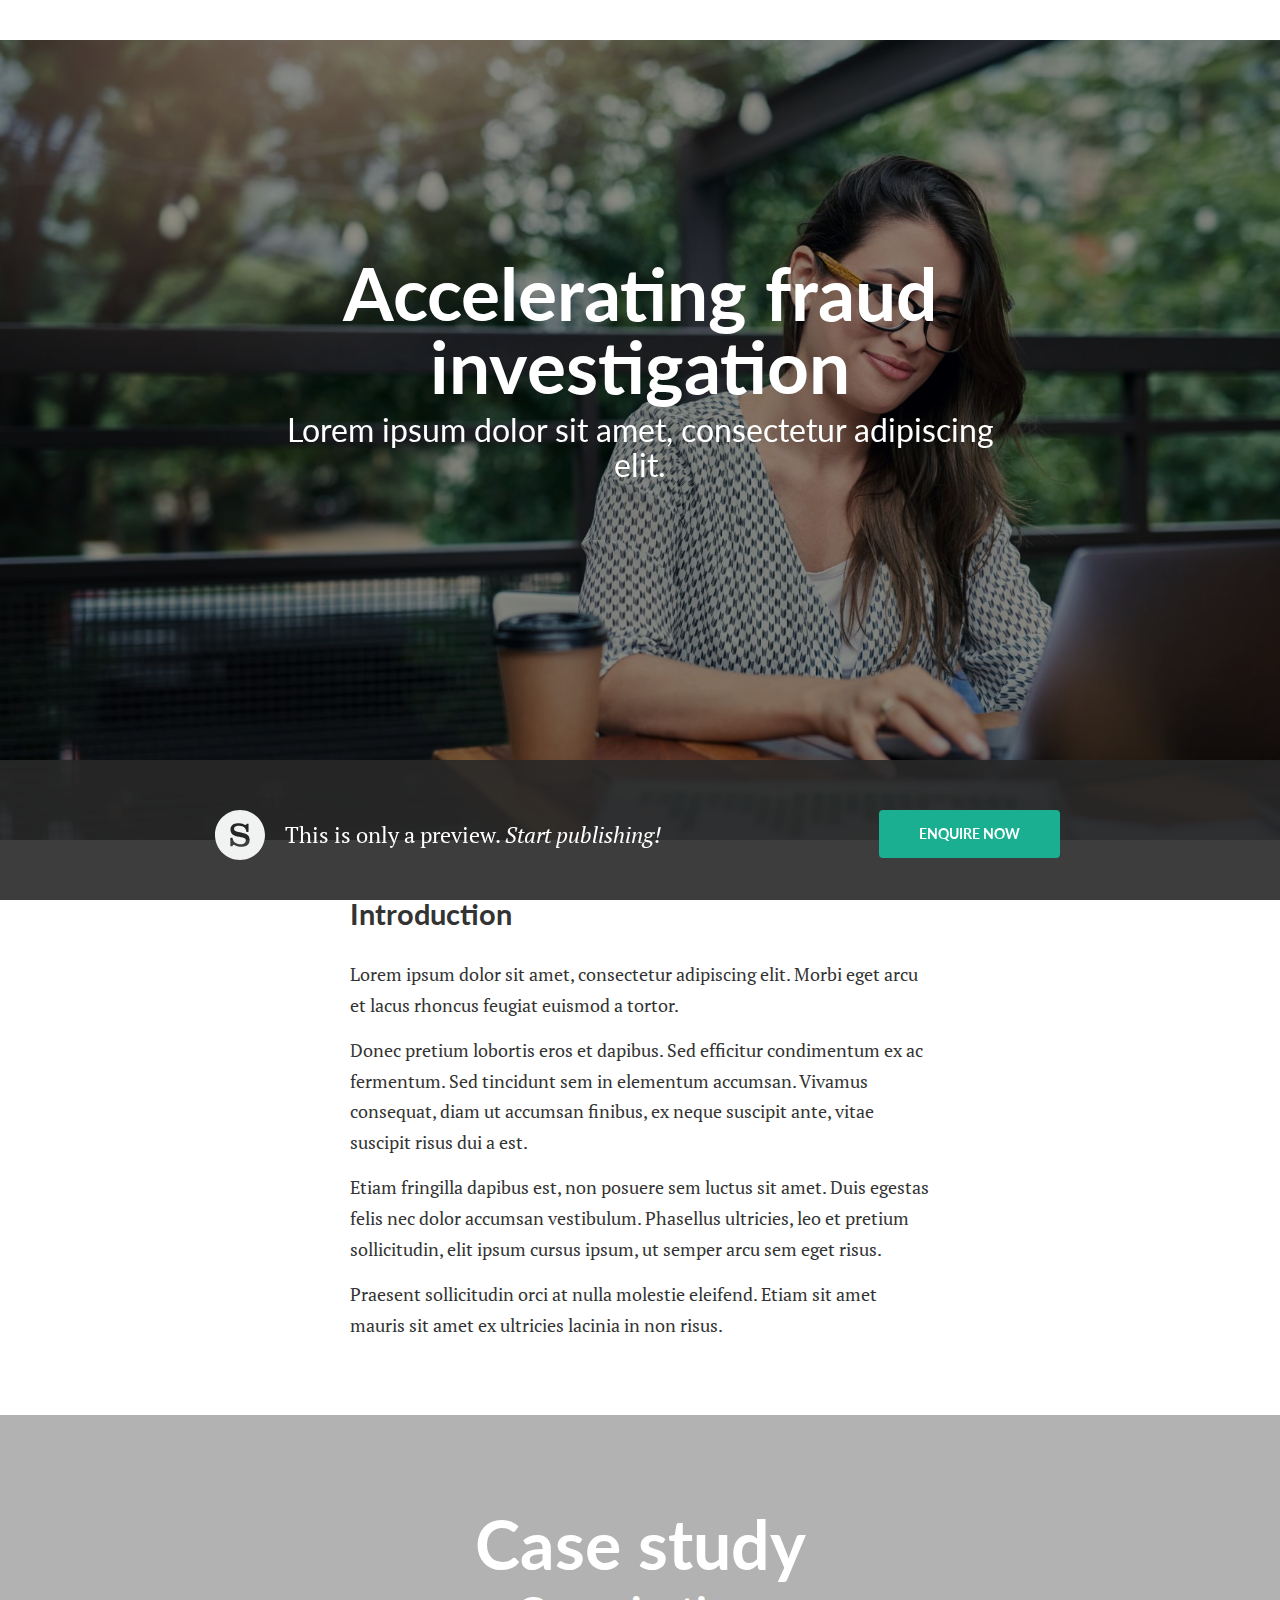
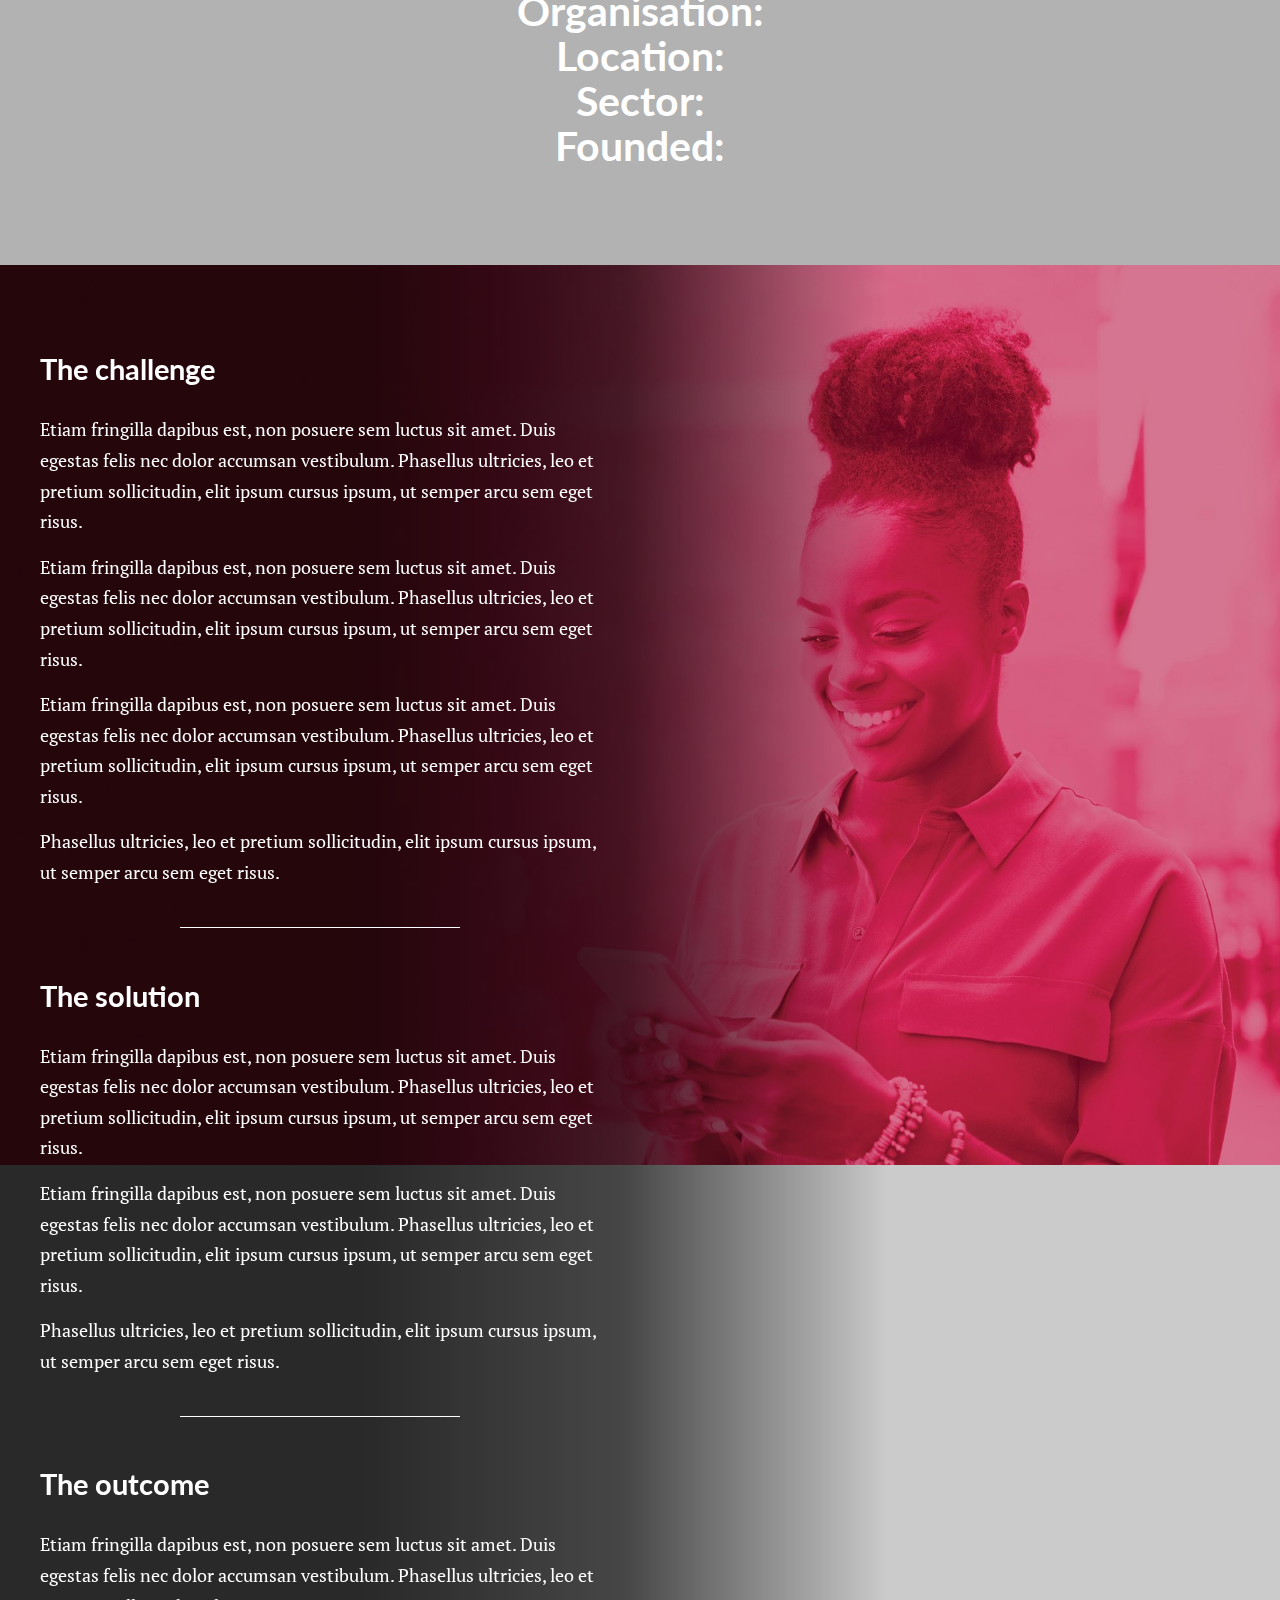
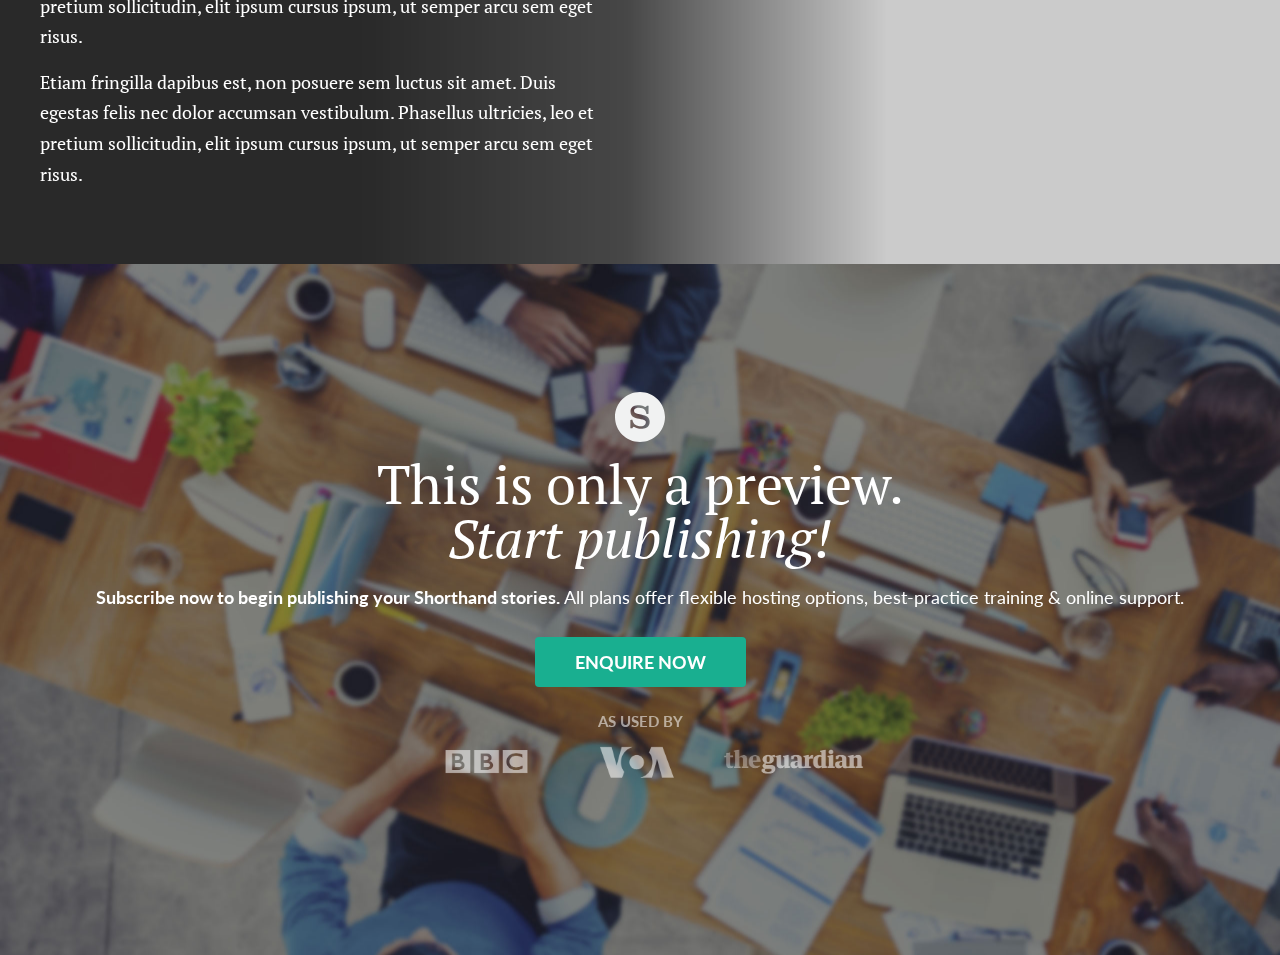
==== fiverr-mark/index.html @ 712262de "feature: add fiverr-mark" ====
<!DOCTYPE html>
<html lang="en">
<head>
  <meta charset="UTF-8">
  <meta name="viewport" content="width=device-width, initial-scale=1.0">
  <meta http-equiv="X-UA-Compatible" content="ie=edge">
  <title>Accelerating fraud investigation</title>
  <link type="image/png" rel="icon" href="./favicon.png">
  <link rel="stylesheet" href="./styles/bootstrap.css">
  <link rel="stylesheet" href="./styles/index.css">
  <link type="text/css" rel="stylesheet" href="https://fonts.googleapis.com/css?family=Lato:400,400i,700,700i|PT+Serif:400,400i,700,700i">
  <script src="./scripts/index.js"></script>
</head>
<body onload="loaded()">
  <div class="header" role="banner">
    <!-- TODO: banner -->
  </div>
  <div class="body" role="main">
    <article class="scene-1 black-mask">
      <div class="scene-1-content">
        <h1>Accelerating fraud<br/>investigation</h1>
        <p>Lorem ipsum dolor sit amet, consectetur adipiscing elit.</p>
      </div>
    </article>
    <article class="scene-2 row">
      <div class="scene-2-content col-lg-offset-3 col-lg-6 col-md-offset-2 col-md-8 col-sm-offset-1 col-sm-10 col-xs-12">
        <h2>Introduction</h2>
        <p>Lorem ipsum dolor sit amet, consectetur adipiscing elit. Morbi eget arcu et lacus rhoncus feugiat euismod a tortor. </p>
        <p>Donec pretium lobortis eros et dapibus. Sed efficitur condimentum ex ac fermentum. Sed tincidunt sem in elementum accumsan. Vivamus consequat, diam ut accumsan finibus, ex neque suscipit ante, vitae suscipit risus dui a est. </p>
        <p>Etiam fringilla dapibus est, non posuere sem luctus sit amet. Duis egestas felis nec dolor accumsan vestibulum. Phasellus ultricies, leo et pretium sollicitudin, elit ipsum cursus ipsum, ut semper arcu sem eget risus.</p>
        <p>Praesent sollicitudin orci at nulla molestie eleifend. Etiam sit amet mauris sit amet ex ultricies lacinia in non risus.</p>
      </div>
    </article>
    <article class="scene-3 black-mask">
      <div class="scene-3-content">
        <h2>Case study</h2>
        <p><strong>Organisation:</strong></p>
        <p><strong>Location:</strong></p>
        <p><strong>Sector:</strong></p>
        <p><strong>Founded:</strong></p>
      </div>
    </article>
    <article id="TextContainer" class="row scene-4 black-to-transparent-mask">
      <div class="scene-4-content col-lg-6 col-md-offset-0 col-md-6 col-sm-offset-1 col-sm-10 col-xs-offset-1 col-xs-10">
        <div id="Text1">
          <h2>The challenge</h2>
          <p>Etiam fringilla dapibus est, non posuere sem luctus sit amet. Duis egestas felis nec dolor accumsan vestibulum. Phasellus ultricies, leo et pretium sollicitudin, elit ipsum cursus ipsum, ut semper arcu sem eget risus.</p>
          <p>Etiam fringilla dapibus est, non posuere sem luctus sit amet. Duis egestas felis nec dolor accumsan vestibulum. Phasellus ultricies, leo et pretium sollicitudin, elit ipsum cursus ipsum, ut semper arcu sem eget risus.</p>
          <p>Etiam fringilla dapibus est, non posuere sem luctus sit amet. Duis egestas felis nec dolor accumsan vestibulum. Phasellus ultricies, leo et pretium sollicitudin, elit ipsum cursus ipsum, ut semper arcu sem eget risus.</p>
          <p>Phasellus ultricies, leo et pretium sollicitudin, elit ipsum cursus ipsum, ut semper arcu sem eget risus.</p>
          <div class="line"></div>
        </div>
        <div id="Text2">
          <h2>The solution</h2>
          <p>Etiam fringilla dapibus est, non posuere sem luctus sit amet. Duis egestas felis nec dolor accumsan vestibulum. Phasellus ultricies, leo et pretium sollicitudin, elit ipsum cursus ipsum, ut semper arcu sem eget risus.</p>
          <p>Etiam fringilla dapibus est, non posuere sem luctus sit amet. Duis egestas felis nec dolor accumsan vestibulum. Phasellus ultricies, leo et pretium sollicitudin, elit ipsum cursus ipsum, ut semper arcu sem eget risus.</p>
          <p>Phasellus ultricies, leo et pretium sollicitudin, elit ipsum cursus ipsum, ut semper arcu sem eget risus.</p>
          <div class="line"></div>
        </div>
        <div id="Text3">
          <h2>The outcome</h2>
          <p>Etiam fringilla dapibus est, non posuere sem luctus sit amet. Duis egestas felis nec dolor accumsan vestibulum. Phasellus ultricies, leo et pretium sollicitudin, elit ipsum cursus ipsum, ut semper arcu sem eget risus.</p>
          <p>Etiam fringilla dapibus est, non posuere sem luctus sit amet. Duis egestas felis nec dolor accumsan vestibulum. Phasellus ultricies, leo et pretium sollicitudin, elit ipsum cursus ipsum, ut semper arcu sem eget risus.</p>
        </div>
      </div>
      <div id="SwitchBanner" class="switch-banner fixed-banner-A"></div>
    </article>
    <article id="FixedBoxBottom" class="scene-5">
      <div class="scene-5-content">
        <div class="shorthand-logo"></div>
        <h2>This is only a preview.<br/><em>Start publishing!</em></h2>
        <p><strong>Subscribe now to begin publishing your Shorthand stories.</strong> All plans offer flexible hosting options, best-practice training & online support.</p>
        <a href="https://shorthand.com/enquiry" class="btn btn-primary" target="_blank">Enquire now</a>
        <div class="brands-container">
            <h5>As used by</h5>
            <ul class="brands">
              <li class="brand bbc">BBC</li>
              <li class="brand hearst">Hearst Magazines</li>
              <li class="brand guardian">Guardian</li>
              <li class="brand tele">Telegraph</li>
              <li class="brand stc">Save The Children</li>
              <li class="brand abc">ABC</li>
              <li class="brand trinity">Trinity Mirror</li>
              <li class="brand fairfax">Fairfax Media</li>
              <li class="brand haymarket">Haymarket</li>
          </ul>
        </div>
      </div>
    </article>
    <div class="fixed-preview">
        <div class="fixed-preview-content">
          <div class="shorthand-logo"></div>
          <h2>This is only a preview. <em>Start publishing!</em></h2>
          <a href="https://shorthand.com/enquiry" class="btn btn-primary" target="_blank">Enquire now</a>
        </div>
    </div>
  </div>
</body>
</html>
---- fiverr-mark/styles/index.css ----
/* global */
p {
  margin: 0;
}
.black-mask::before {
  content: ' ';
  position: absolute;
  width: 100%;
  height: 100%;
  background-color: rgba(0, 0, 0, .45);
}
.black-to-transparent-mask::before {
  display: block;
  content: ' ';
  position: absolute;
  width: 100%;
  height: 100%;
  background: -webkit-gradient(linear,right top,left top,color-stop(0,rgba(0,0,0,0)),color-stop(1%,rgba(0,0,0,0)),color-stop(30%,rgba(0,0,0,.65)),color-stop(60%,rgba(0,0,0,.8)));
  background: linear-gradient(270deg,rgba(0,0,0,0) 0,rgba(0,0,0,0) 1%,rgba(0,0,0,.65) 30%,rgba(0,0,0,.8) 60%);
  z-index: 10;
}
.header {
  height: 40px;
  background-color: #fff;
  position: fixed;
  width: 100%;
  z-index: 10;
}
/* scene-1 */
.scene-1 {
  height: calc(100vh - 60px);
  background: url('../images/gettyimages-918555712-1766x1178.jpeg') no-repeat center center;
  background-size: cover;
  position: relative;
}
.scene-1::before {
  height: calc(100vh - 60px);
}
.scene-1-content {
  z-index: 10;
  max-width: 750px;
  margin: 0 auto;
  color: #fff;
  text-align: center;
  left: 50%;
  transform: translateX(-50%);
  position: absolute;
  top: 50%;
  width: 90%;
  transform: translateY(-50%);
  transform: translate(-50%,-50%);
  margin-top: -50px;
}
.scene-1-content h1 {
  font-size: calc(1em + 6.5vmin);
  line-height: 1;
  font-family: "Lato",sans-serif;
  font-weight: 700;
  margin: 0;
}
.scene-1-content p {
  font-size: calc(1em + 2vmin);
  line-height: 1.1;
  margin: 0;
  margin-top: 1rem;
  font-family: "Lato",sans-serif;
  font-weight: 400;
}
/* scene-2 */
.scene-2 {

}
.scene-2-content {
  font-family: "PT Serif",serif;
  padding: 30px 30px 60px;
  font-size: 18px;
}
.scene-2-content h2 {
  font-size: 160%;
  font-family: "Lato",sans-serif;
  font-weight: 700;
}
.scene-2-content p {
  line-height: 1.7;
  margin-top: 1.5rem;
  margin-bottom: 1.5rem;
  font-family: "PT Serif",serif;
  font-weight: 400;
}
/* scene-3 */
.scene-3 {
  position: relative;
  height: 50vh;
  background: url('../images/evan-hein-vb8pr6ckcri-unsplash-2193x1234.jpeg') no-repeat center center;
  background-attachment: fixed;
  background-size: cover;
}
.scene-3::before{
  background-color: rgba(0, 0, 0, .3);
}
.scene-3-content {
  margin-top: -30px;
  font-family: "PT Serif",serif;
  max-width: 750px;
  left: 50%;
  transform: translateX(-50%);
  position: absolute;
  top: 50%;
  transform: translateY(-50%);
  transform: translate(-50%,-50%);
  text-align: center;
  color: #fff;
}
.scene-3-content h2 {
  font-size: calc(1em + 6vmin);
  line-height: 1;
  font-family: "Lato",sans-serif;
  margin-bottom: 1rem;
  font-weight: 700;
}
.scene-3-content p {
  font-size: calc(1em + 3vmin);
  font-family: "Lato",sans-serif;
  line-height: 1.1;
  font-weight: 700;
}
/* scene-4 */
.scene-4 {
  position: relative;
  background-color: rgba(160,160,160,.55)
}
.scene-4::before {
  width: 70%;
}
.scene-4-content {
  font-family: "PT Serif",serif;
  padding: 60px 40px;
  font-size: 18px;
  color: #fff;
  position: relative;
  z-index: 20;
}
.scene-4-content h2 {
  font-size: 160%;
  font-family: "Lato",sans-serif;
  font-weight: 700;
}
.scene-4-content p {
  line-height: 1.7;
  margin-top: 1.5rem;
  margin-bottom: 1.5rem;
}
.scene-4-content .line {
  display: flex;
  font-size: 18px;
}
.scene-4-content .line::before {
  content: ' ';
  height: 1px;
  width: 50%;
  background-color: #fff;
  margin: 0 auto;
  margin-top: 2.4rem;
  margin-bottom: 2.4rem;
}
/* scroll animation */
.switch-banner {
  height: calc(100vh);
  background-repeat: no-repeat;
  background-position: center center;
  background-size: cover;
  width: 100%;
  left: 0;
}
.switch-banner.fixed-banner {
  position: fixed;
  top: 0;
}
.switch-banner.fixed-bottom {
  position: absolute;
  bottom: 0;
}
.switch-banner::before {
  content: ' ';
  position: absolute;
  left: 0;
  width: 100%;
  height: calc(100vh);
  background-repeat: no-repeat;
  background-position: center center;
  background-size: cover;
}
.switch-banner.fixed-banner-A {
  background-image: url('[data-uri]');
}
.switch-banner.fixed-banner-A::before {
  background-image: url('../images/cover-2120x1414.jpeg');
}
.switch-banner.fixed-banner-B {
  background-image: url('[data-uri]');
}
.switch-banner.fixed-banner-B::before {
  background-image: url('../images/cover-back-2120x1414.jpeg');
}
.switch-banner.fixed-banner-C {
  background-image: url('[data-uri]');
}
.switch-banner.fixed-banner-C::before {
  background-image: url('../images/gettyimages-988469836-2205x1360.jpeg');
}
/* scene-5 */
.scene-5 {
  position: relative;
  z-index: 1000;
  background: url('../images/demo-strap-bg.jpg') no-repeat center center;
  background-size: cover;
  padding: 10% 80px 12%;
}
.row {
  margin: 0;
}
.scene-5-content {
  font-family: "PT Serif",serif;
  color: #fff;
  position: relative;
  z-index: 20;
  text-align: center;
  font-size: 18px;
}
.shorthand-logo {
  margin: 0 auto;
  width: 50px;
  height: 50px;
  background: url([data-uri]) center no-repeat;
  background-size: 100% auto;
  text-indent: -9999px;
}
.scene-5-content h2 {
  font-size: 300%;
  color: #fff;
  font-family: adobe-garamond-pro,'PT Serif',Georgia,serif;
  line-height: 1;
  margin: 15px auto 10px;
  font-weight: 400;
}
.scene-5-content p {
  line-height: 1.4;
  font-family: proxima-nova,'Lato',Helvetica,sans-serif;
  padding: 10px 0 40px;
}
.btn-primary {
  padding: 14px 40px;
  border-radius: 4px;
  border: none;
  color: #fff;
  text-decoration: none;
  text-transform: uppercase;
  cursor: pointer;
  font-weight: 700;
  font-size: 18px;
  color: #fff;
  margin: 15px 5px 0;
  font-family: proxima-nova,'Lato',Helvetica,sans-serif;
  background-color: #19af90;
}
.brands-container {
  text-align: center;
  padding: 15px;
  color: #fff;
  opacity: .55;
  margin-top: 20px;
}
.brands-container h5 {
  text-transform: uppercase;
  color: #fff;
  margin: 0 auto 4px;
  font-family: proxima-nova,'Lato',Helvetica,sans-serif;
}
.brands-container .brands {
  list-style: none;
  display: -webkit-box;
  display: -ms-flexbox;
  display: flex;
  -webkit-box-orient: horizontal;
  -webkit-box-direction: normal;
  -ms-flex-direction: row;
  flex-direction: row;
  -ms-flex-wrap: wrap;
  flex-wrap: wrap;
  -webkit-box-pack: center;
  -ms-flex-pack: center;
  justify-content: center;
  -ms-flex-line-pack: start;
  align-content: flex-start;
  -webkit-box-align: stretch;
  -ms-flex-align: stretch;
  align-items: stretch;
  width: 480px;
  margin: 0 auto;
  height: 50px;
  overflow: hidden;
  padding: 0;
}
.brands-container .brands .brand {
  display: inline-block;
  vertical-align: top;
  width: 32%;
  line-height: 60px;
  height: 60px;
  -webkit-animation: brand-animation 10s infinite ease;
  animation: brand-animation 10s infinite ease;
  background: url('../images/logos-title.png') center -48px no-repeat;
  background-size: 200px auto;
  font-size: 0;
}
.brands-container .brands .brand.hearst {
  background-position: center -148px;
}
.brands-container .brands .brand.guardian {
  background-position: center -98px;
}
.brands-container .brands .brand.tele {
  background-position: center -299px;
}
.brands-container .brands .brand.stc {
  background-position: center -400px;
}
.brands-container .brands .brand.abc {
  background-position: center -200px;
}
.brands-container .brands .brand.trinity {
  background-position: center -250px;
}
.brands-container .brands .brand.fairfax {
  background-position: center -348px;
}
.brands-container .brands .brand.haymarket {
  background-position: center -448px;
}
@keyframes brand-animation{
  0%,26%,96%{opacity:1;-webkit-transform:translate(0,0);transform:translate(0,0)}
  30%,91%{opacity:0;-webkit-transform:translate(0,0);transform:translate(0,0)}
  31%,60%{opacity:0;-webkit-transform:translate(0,-60px);transform:translate(0,-60px)}
  35%,56%{opacity:1;-webkit-transform:translate(0,-60px);transform:translate(0,-60px)}
  61%,90%{opacity:0;-webkit-transform:translate(0,-120px);transform:translate(0,-120px)}
  65%,86%{opacity:1;-webkit-transform:translate(0,-120px);transform:translate(0,-120px)}
}
/* fixed-preview */
.fixed-preview {
  display: block!important;
  opacity: 1!important;
  visibility: visible!important;
  position: fixed;
  right: 0;
  background: rgba(40,40,40,.9);
  bottom: 0;
  left: 0;
  z-index: 900;
  color: #fff;
  text-align: left;
  padding: 50px 30px 0;
  height: 140px;
  -webkit-animation: fadeIn 1s 2s forwards ease;
  animation: fadeIn 1s 2s forwards ease;
  text-align: center;
}
.fixed-preview-content {
  max-width: 850px;
  padding-left: 0;
  margin: 0 auto;
  font-family: proxima-nova,'Lato',Helvetica,sans-serif;
}
.fixed-preview-content .shorthand-logo {
  margin: 0;
  margin-right: 20px;
  float: left;
}
.fixed-preview-content h2 {
  font-family: adobe-garamond-pro,'PT Serif',Georgia,serif;
  font-size: 160%;
  margin: 0;
  font-weight: 400;
  line-height: 50px;
  float: left;
}
.fixed-preview-content .btn-primary {
  margin-top: 0;
  font-size: 14px;
  margin-left: 50px;
  float: right;
}
@media (max-width: 899px) {
  .scene-4::before {
    display: none;
  }
  .scene-4-content {
    background: rgba(0,0,0,.7);
    margin-top: 50vh;
    margin-bottom: 50vh;
  }
  .scene-5-content {
    font-size: 14px;
  }
  .scene-1-content h1{
    font-size: calc(1em*2);
  }
  .scene-1-content p {
    font-size: calc(1em*1.25);
  }
  .scene-3-content h2 {
    font-size: calc(1em*2);
  }
  .scene-3-content p {
    font-size: calc(1em*1.45);
    line-height: 1.5;
  }
  .scene-4::before {
    display: none;
  }
  .scene-4-content {
    background: rgba(0,0,0,.7);
    margin-top: 50vh;
    margin-bottom: 50vh;
  }
  .scene-5-content {
    font-size: 14px;
  }
  .scene-5-content h2 {
    font-size: 180%;
  }
  .scene-5 {
    padding-left: 20px;
    padding-right: 20px;
  }
  .btn-primary {
    font-size: 12px;
    padding: 10px 20px;
  }
  .fixed-preview {
    padding: 30px 30px 0;
    height: 100px;
  }
  .fixed-preview-content {
    max-width: 500px;
  }
  .fixed-preview-content h2 {
    font-size: 100%;
    line-height: 40px;
  }
  .fixed-preview-content .btn-primary {
    margin-left: 10px;
    font-size: 12px;
    float: right;
  }
  .fixed-preview-content .shorthand-logo {
    display: none;
  }
}
@media (max-width: 700px) {
  .brands-container {
      display: none;
  }
}
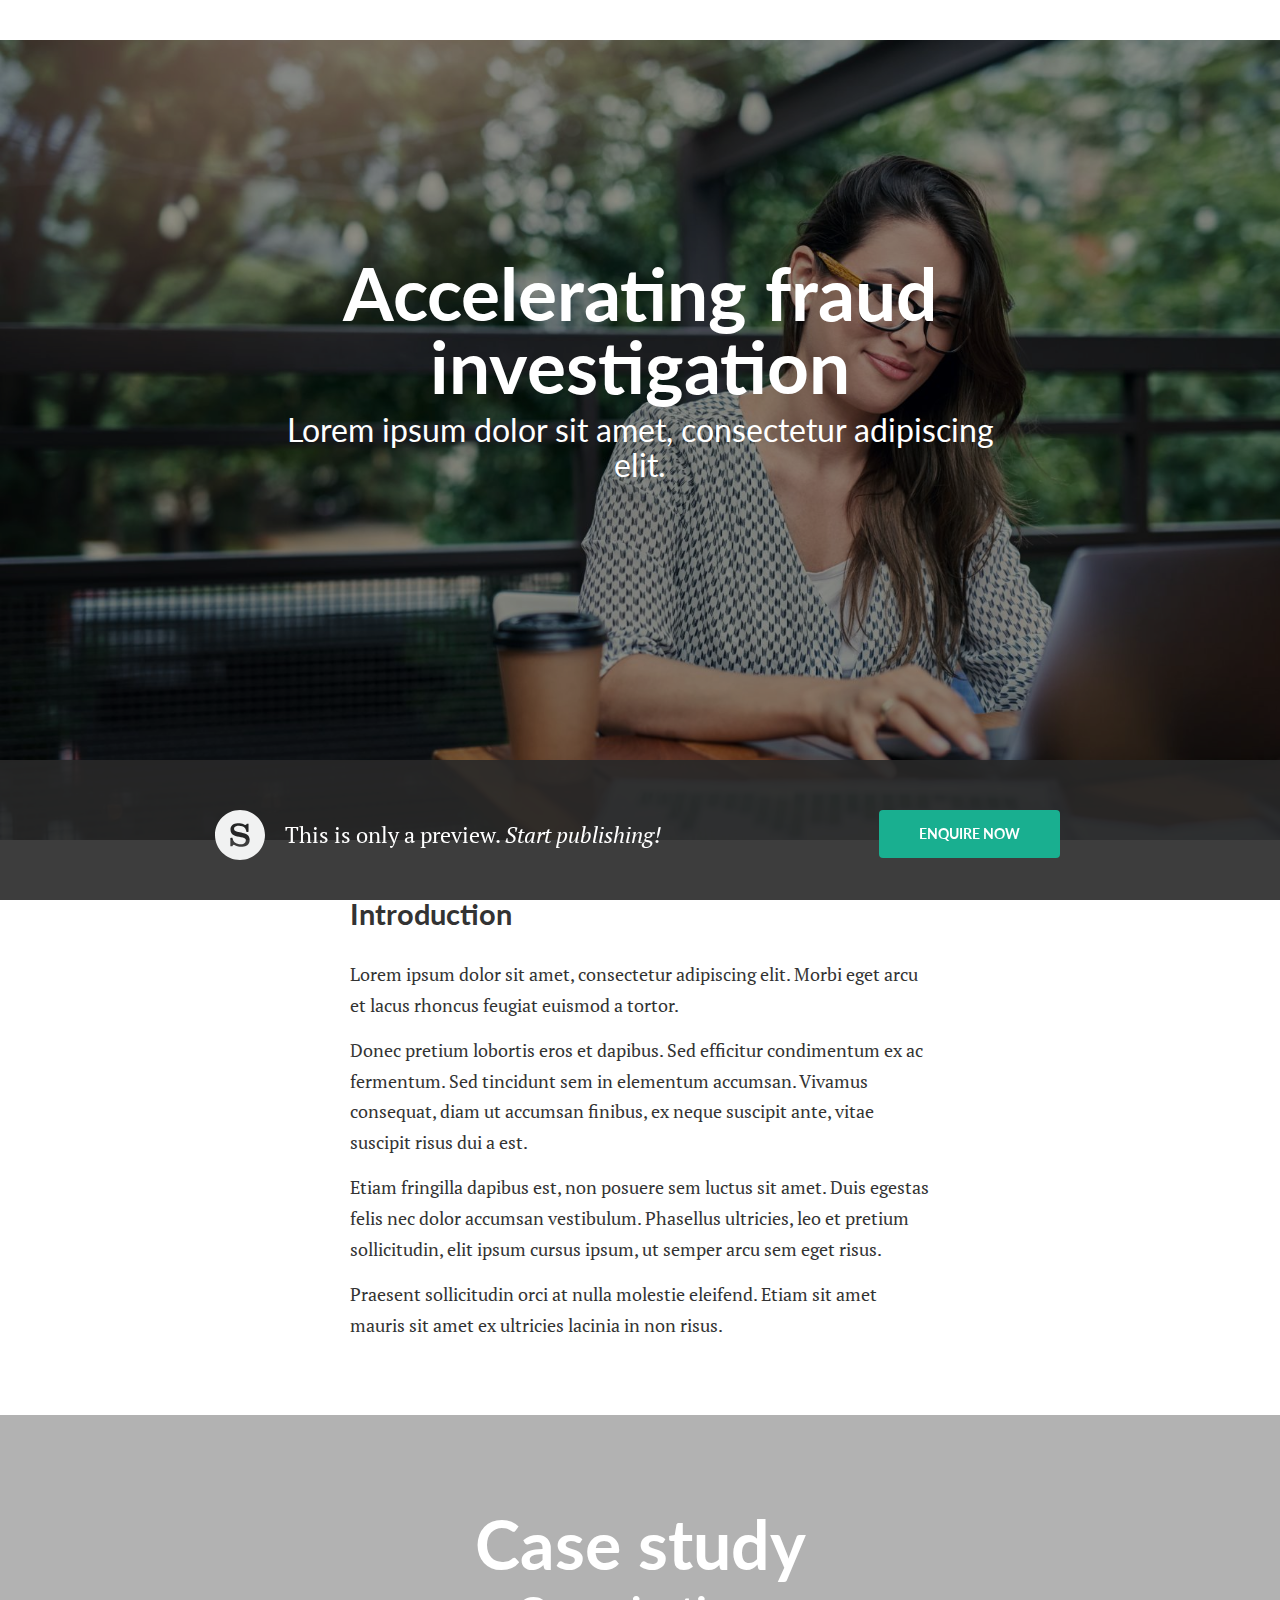
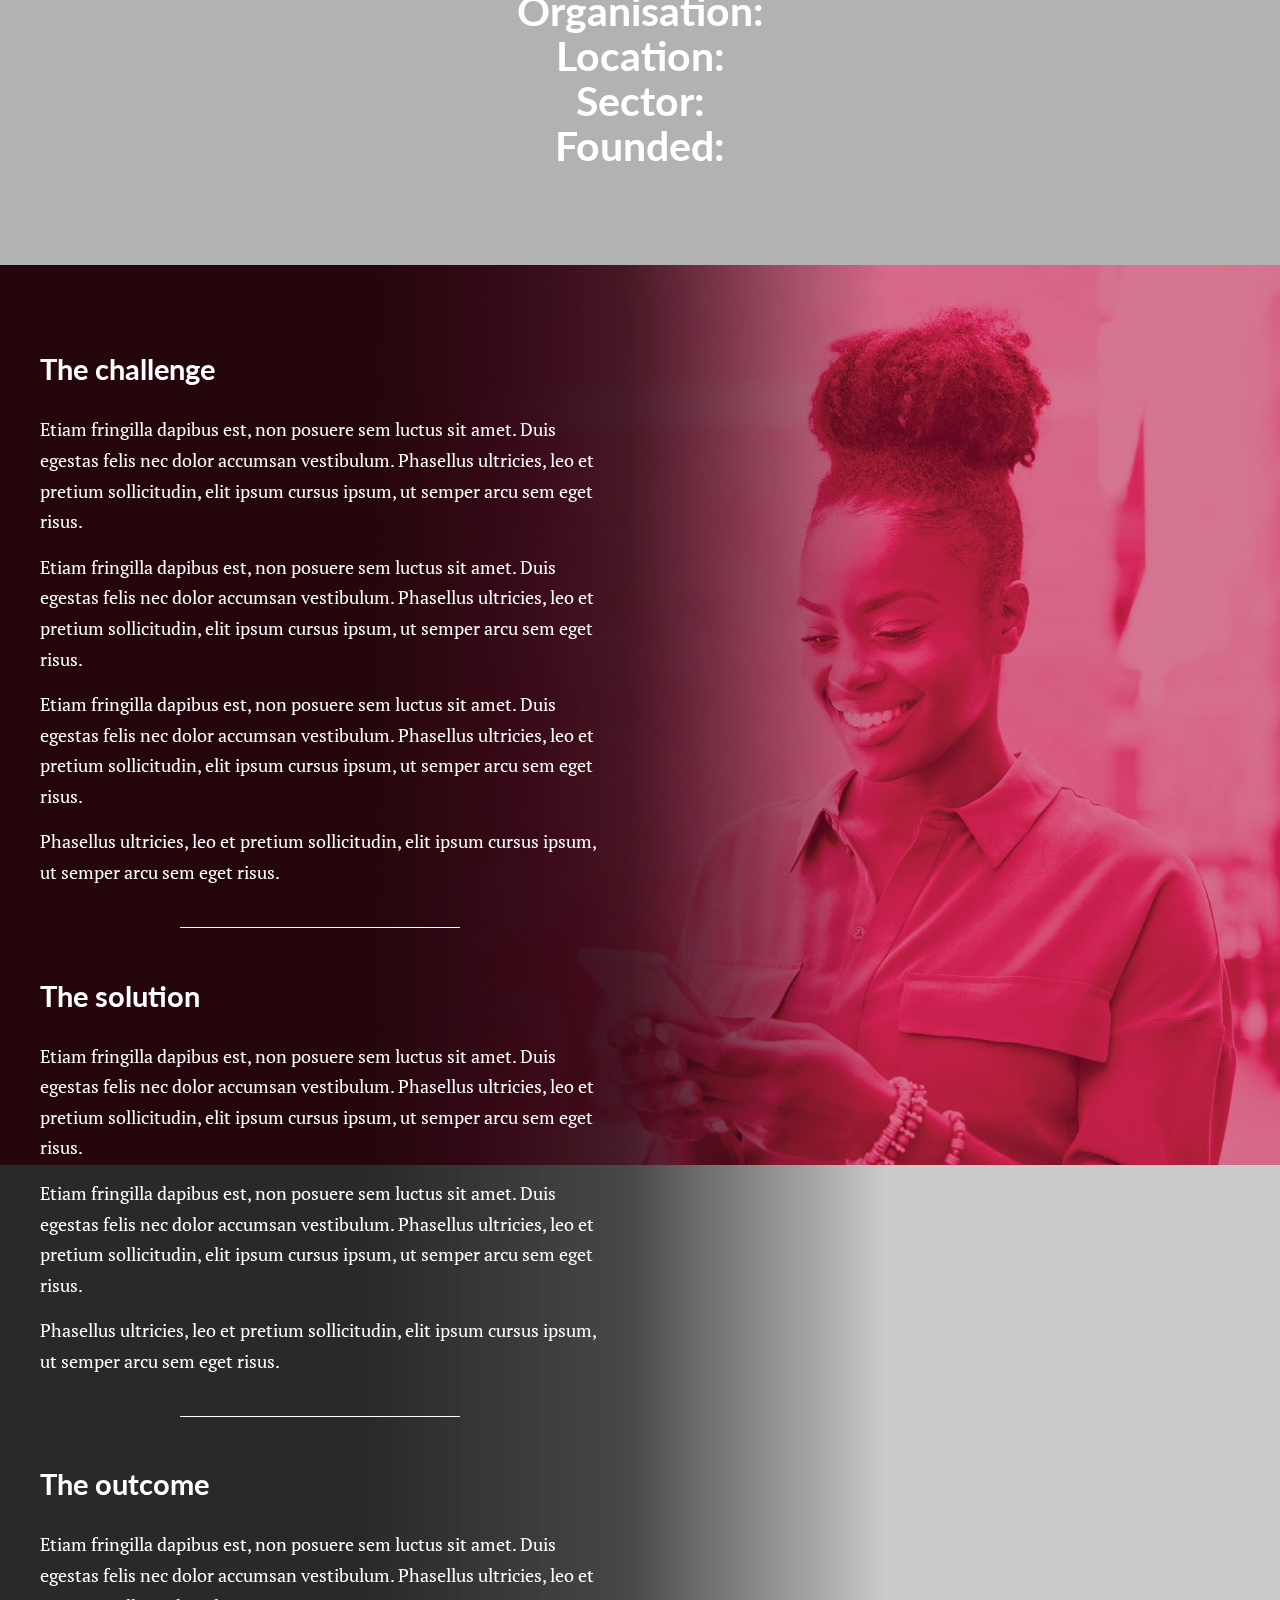
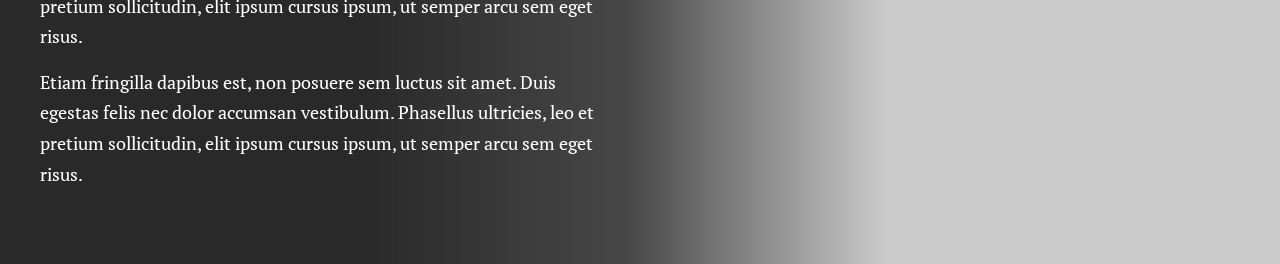
==== commit 01f3032a: "feature: update style 05" ====
--- a/fiverr-mark/index.html
+++ b/fiverr-mark/index.html
@@ -65,28 +65,6 @@
       </div>
       <div id="SwitchBanner" class="switch-banner fixed-banner-A"></div>
     </article>
-    <article id="FixedBoxBottom" class="scene-5">
-      <div class="scene-5-content">
-        <div class="shorthand-logo"></div>
-        <h2>This is only a preview.<br/><em>Start publishing!</em></h2>
-        <p><strong>Subscribe now to begin publishing your Shorthand stories.</strong> All plans offer flexible hosting options, best-practice training & online support.</p>
-        <a href="https://shorthand.com/enquiry" class="btn btn-primary" target="_blank">Enquire now</a>
-        <div class="brands-container">
-            <h5>As used by</h5>
-            <ul class="brands">
-              <li class="brand bbc">BBC</li>
-              <li class="brand hearst">Hearst Magazines</li>
-              <li class="brand guardian">Guardian</li>
-              <li class="brand tele">Telegraph</li>
-              <li class="brand stc">Save The Children</li>
-              <li class="brand abc">ABC</li>
-              <li class="brand trinity">Trinity Mirror</li>
-              <li class="brand fairfax">Fairfax Media</li>
-              <li class="brand haymarket">Haymarket</li>
-          </ul>
-        </div>
-      </div>
-    </article>
     <div class="fixed-preview">
         <div class="fixed-preview-content">
           <div class="shorthand-logo"></div>
--- a/fiverr-mark/styles/index.css
+++ b/fiverr-mark/styles/index.css
@@ -1,4 +1,7 @@
 /* global */
+body {
+  -webkit-overflow-scrolling: touch;
+}
 p {
   margin: 0;
 }
@@ -24,16 +27,28 @@
   background-color: #fff;
   position: fixed;
   width: 100%;
-  z-index: 10;
+  z-index: 100;
 }
 /* scene-1 */
 .scene-1 {
   height: calc(100vh - 60px);
+  background: url('[data-uri]') no-repeat center center;
+  background-size: cover;
+  position: relative;
+  z-index: 10;
+}
+.scene-1::after {
+  content: ' ';
+  position: absolute;
+  top: 0;
+  left: 0;
+  width: 100%;
+  height: calc(100vh - 60px);
   background: url('../images/gettyimages-918555712-1766x1178.jpeg') no-repeat center center;
   background-size: cover;
-  position: relative;
 }
 .scene-1::before {
+  z-index: 10;
   height: calc(100vh - 60px);
 }
 .scene-1-content {
@@ -68,7 +83,9 @@
 }
 /* scene-2 */
 .scene-2 {
-
+  position: relative;
+  z-index: 10;
+  background-color: #fff;
 }
 .scene-2-content {
   font-family: "PT Serif",serif;
@@ -91,8 +108,20 @@
 .scene-3 {
   position: relative;
   height: 50vh;
+  background: url('[data-uri]') no-repeat center center;
+  background-attachment: fixed;
+  background-size: cover;
+  overflow: hidden;
+}
+.scene-3::after {
+  content: ' ';
+  position: fixed;
+  left: 0;
+  top: 0;
+  width: 100%;
+  height: 100%;
   background: url('../images/evan-hein-vb8pr6ckcri-unsplash-2193x1234.jpeg') no-repeat center center;
-  background-attachment: fixed;
+  /* background-attachment: fixed; */
   background-size: cover;
 }
 .scene-3::before{
@@ -105,6 +134,7 @@
   left: 50%;
   transform: translateX(-50%);
   position: absolute;
+  z-index: 10;
   top: 50%;
   transform: translateY(-50%);
   transform: translate(-50%,-50%);
@@ -127,7 +157,8 @@
 /* scene-4 */
 .scene-4 {
   position: relative;
-  background-color: rgba(160,160,160,.55)
+  background-color: rgba(160,160,160,.55);
+  z-index: 10;
 }
 .scene-4::before {
   width: 70%;
@@ -208,24 +239,8 @@
 .switch-banner.fixed-banner-C::before {
   background-image: url('../images/gettyimages-988469836-2205x1360.jpeg');
 }
-/* scene-5 */
-.scene-5 {
-  position: relative;
-  z-index: 1000;
-  background: url('../images/demo-strap-bg.jpg') no-repeat center center;
-  background-size: cover;
-  padding: 10% 80px 12%;
-}
 .row {
   margin: 0;
-}
-.scene-5-content {
-  font-family: "PT Serif",serif;
-  color: #fff;
-  position: relative;
-  z-index: 20;
-  text-align: center;
-  font-size: 18px;
 }
 .shorthand-logo {
   margin: 0 auto;
@@ -235,19 +250,6 @@
   background-size: 100% auto;
   text-indent: -9999px;
 }
-.scene-5-content h2 {
-  font-size: 300%;
-  color: #fff;
-  font-family: adobe-garamond-pro,'PT Serif',Georgia,serif;
-  line-height: 1;
-  margin: 15px auto 10px;
-  font-weight: 400;
-}
-.scene-5-content p {
-  line-height: 1.4;
-  font-family: proxima-nova,'Lato',Helvetica,sans-serif;
-  padding: 10px 0 40px;
-}
 .btn-primary {
   padding: 14px 40px;
   border-radius: 4px;
@@ -263,87 +265,10 @@
   font-family: proxima-nova,'Lato',Helvetica,sans-serif;
   background-color: #19af90;
 }
-.brands-container {
-  text-align: center;
-  padding: 15px;
-  color: #fff;
-  opacity: .55;
-  margin-top: 20px;
-}
-.brands-container h5 {
-  text-transform: uppercase;
-  color: #fff;
-  margin: 0 auto 4px;
-  font-family: proxima-nova,'Lato',Helvetica,sans-serif;
-}
-.brands-container .brands {
-  list-style: none;
-  display: -webkit-box;
-  display: -ms-flexbox;
-  display: flex;
-  -webkit-box-orient: horizontal;
-  -webkit-box-direction: normal;
-  -ms-flex-direction: row;
-  flex-direction: row;
-  -ms-flex-wrap: wrap;
-  flex-wrap: wrap;
-  -webkit-box-pack: center;
-  -ms-flex-pack: center;
-  justify-content: center;
-  -ms-flex-line-pack: start;
-  align-content: flex-start;
-  -webkit-box-align: stretch;
-  -ms-flex-align: stretch;
-  align-items: stretch;
-  width: 480px;
-  margin: 0 auto;
-  height: 50px;
-  overflow: hidden;
-  padding: 0;
-}
-.brands-container .brands .brand {
-  display: inline-block;
-  vertical-align: top;
-  width: 32%;
-  line-height: 60px;
-  height: 60px;
-  -webkit-animation: brand-animation 10s infinite ease;
-  animation: brand-animation 10s infinite ease;
-  background: url('../images/logos-title.png') center -48px no-repeat;
-  background-size: 200px auto;
-  font-size: 0;
-}
-.brands-container .brands .brand.hearst {
-  background-position: center -148px;
-}
-.brands-container .brands .brand.guardian {
-  background-position: center -98px;
-}
-.brands-container .brands .brand.tele {
-  background-position: center -299px;
-}
-.brands-container .brands .brand.stc {
-  background-position: center -400px;
-}
-.brands-container .brands .brand.abc {
-  background-position: center -200px;
-}
-.brands-container .brands .brand.trinity {
-  background-position: center -250px;
-}
-.brands-container .brands .brand.fairfax {
-  background-position: center -348px;
-}
-.brands-container .brands .brand.haymarket {
-  background-position: center -448px;
-}
-@keyframes brand-animation{
-  0%,26%,96%{opacity:1;-webkit-transform:translate(0,0);transform:translate(0,0)}
-  30%,91%{opacity:0;-webkit-transform:translate(0,0);transform:translate(0,0)}
-  31%,60%{opacity:0;-webkit-transform:translate(0,-60px);transform:translate(0,-60px)}
-  35%,56%{opacity:1;-webkit-transform:translate(0,-60px);transform:translate(0,-60px)}
-  61%,90%{opacity:0;-webkit-transform:translate(0,-120px);transform:translate(0,-120px)}
-  65%,86%{opacity:1;-webkit-transform:translate(0,-120px);transform:translate(0,-120px)}
+.btn-primary:hover {
+  background-color: #1bbc9b;
+  color: #fff;
+  text-decoration: none;
 }
 /* fixed-preview */
 .fixed-preview {
@@ -422,20 +347,6 @@
     margin-top: 50vh;
     margin-bottom: 50vh;
   }
-  .scene-5-content {
-    font-size: 14px;
-  }
-  .scene-5-content h2 {
-    font-size: 180%;
-  }
-  .scene-5 {
-    padding-left: 20px;
-    padding-right: 20px;
-  }
-  .btn-primary {
-    font-size: 12px;
-    padding: 10px 20px;
-  }
   .fixed-preview {
     padding: 30px 30px 0;
     height: 100px;
@@ -460,4 +371,19 @@
   .brands-container {
       display: none;
   }
+  .fixed-preview {
+    padding: 10px 30px 10px;
+  }
+  .fixed-preview-content h2 {
+    font-size: 110%;
+    line-height: 40px;
+    float: none;
+    margin-bottom: 6px;
+  }
+  .fixed-preview-content .btn-primary {
+    margin-left: 10px;
+    font-size: 10px;
+    float: none;
+    padding: 8px 20px;
+  }
 }